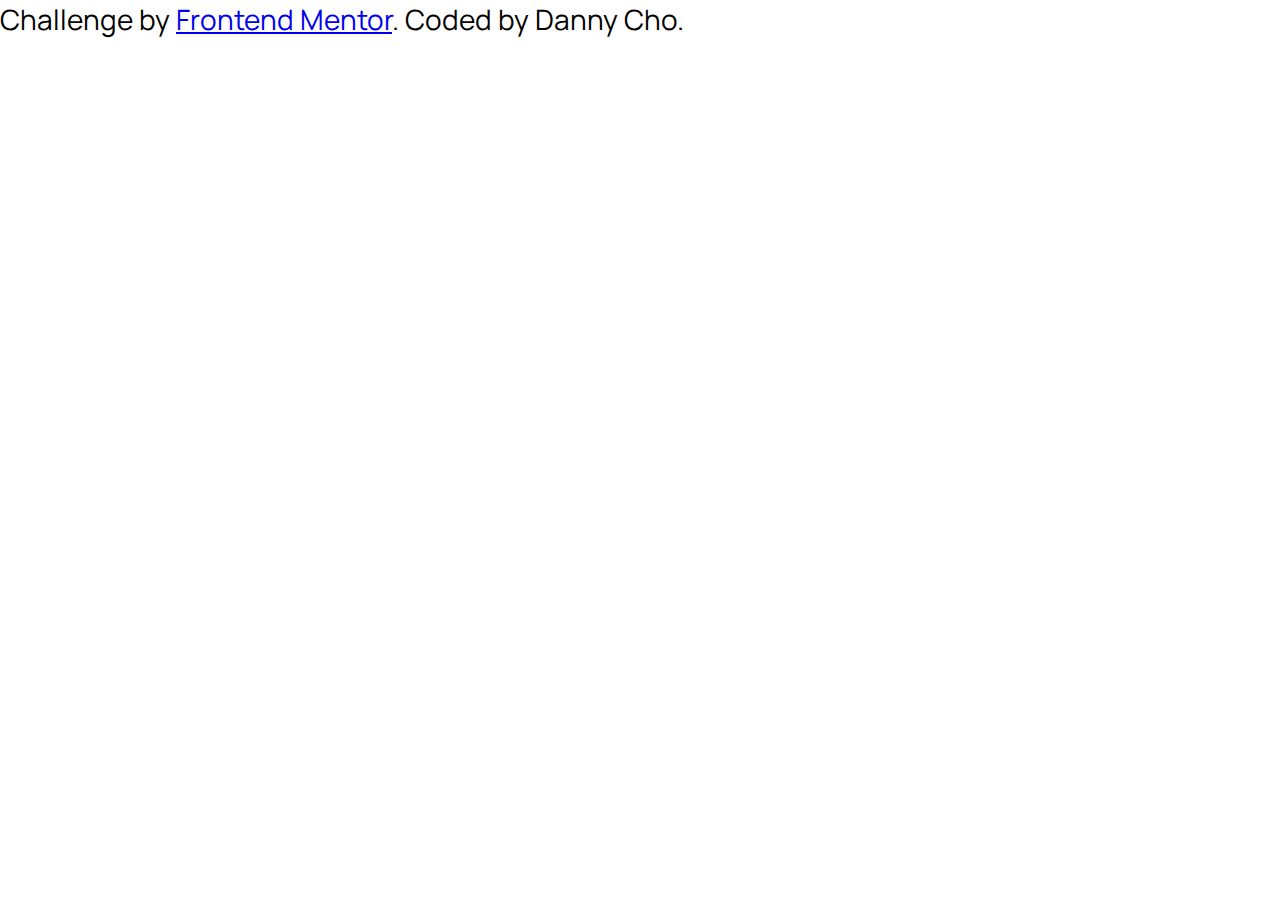
==== advice-generator-app-main/index.html @ 222b3127 "Started Advice Generator App challenge" ====
<!DOCTYPE html>
<html lang="en">
	<head>
		<meta charset="UTF-8" />
		<meta name="viewport" content="width=device-width, initial-scale=1.0" />
		<link rel="preconnect" href="https://fonts.googleapis.com" />
		<link rel="preconnect" href="https://fonts.gstatic.com" crossorigin />
		<link href="https://fonts.googleapis.com/css2?family=Manrope:wght@800&display=swap" rel="stylesheet" />
		<link rel="icon" type="image/png" sizes="32x32" href="./images/favicon-32x32.png" />
        <link rel="stylesheet" href="style.css">
		<title>Frontend Mentor | Advice generator app</title>
	</head>
	<body class="viewport">
        <main class="card">
            
        </main>
		<div class="attribution">
            Challenge by <a href="https://www.frontendmentor.io?ref=challenge" target="_blank" >Frontend Mentor</a>. Coded by Danny Cho.
		</div>
        <script src="script.js"></script>
	</body>
</html>
---- advice-generator-app-main/style.css ----
:root {
	--clr-cyan: hsl(193, 38%, 86%);
	--clr-green: hsl(150, 100%, 66%);
	--clr-grayish-blue: hsl(217, 19%, 38%);
	--clr-dark-grayish-blue: hsl(217, 19%, 24%);
	--clr-dark-blue: hsl(218, 23%, 16%);
}

* {
	margin: 0;
	padding: 0;
	box-sizing: border-box;
	font-family: 'Manrope', sans-serif;
	font-size: 28px;
}
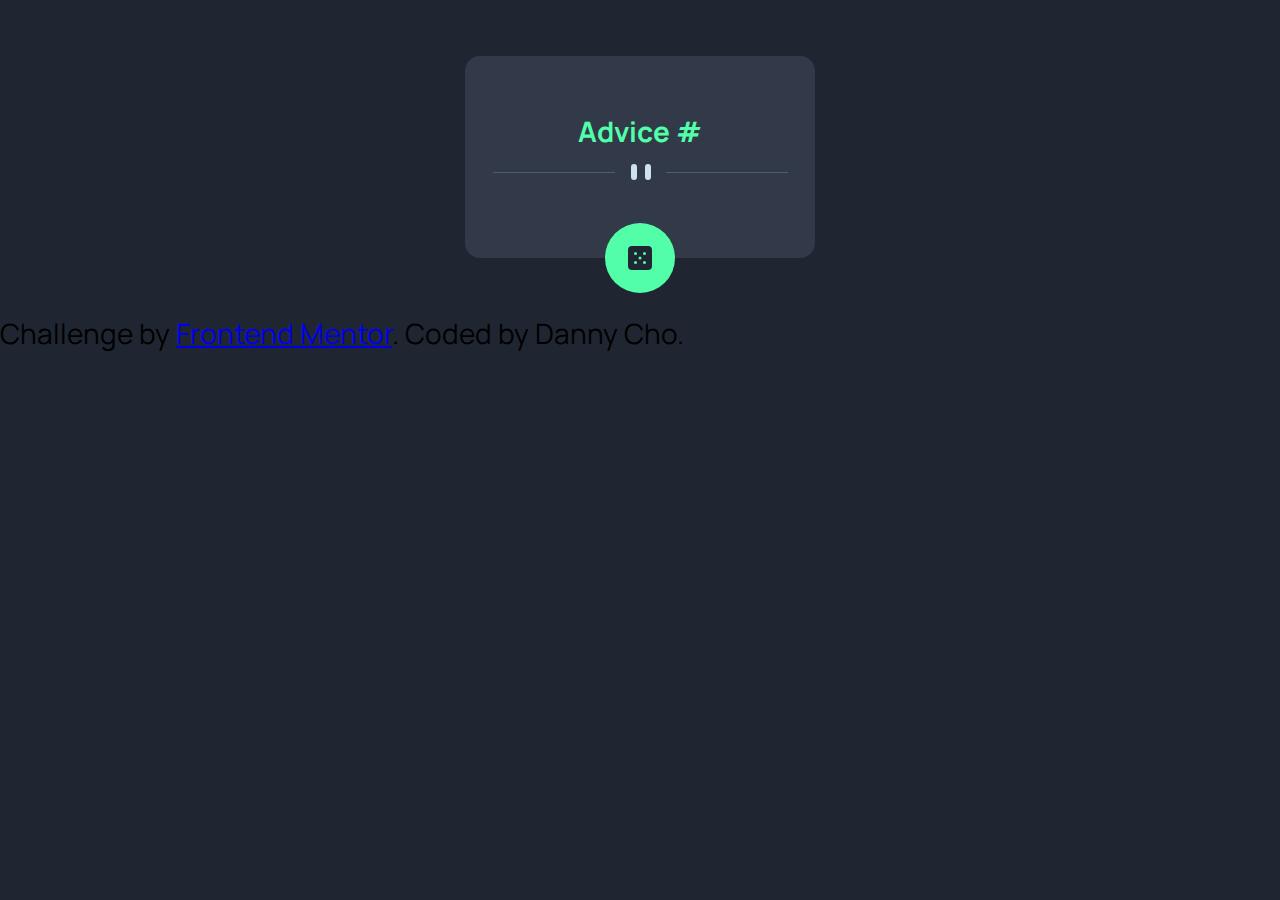
==== commit 6b3cd8ee: "Overall HTML content and JS done; CSS WIP" ====
--- a/advice-generator-app-main/index.html
+++ b/advice-generator-app-main/index.html
@@ -11,8 +11,13 @@
 		<title>Frontend Mentor | Advice generator app</title>
 	</head>
 	<body class="viewport">
-        <main class="card">
-            
+        <main class="viewport__card">
+            <h1 class="viewport__card__header">Advice #<span class="viewport__card__header__id"></span></h1>
+            <p class="viewport__card__advice"></p>
+            <img src="./images/pattern-divider-mobile.svg" alt="" class="viewport__card__divider">
+            <div class="viewport__card__button-div">
+                <img src="./images/icon-dice.svg" alt="" class="viewport__card__button" onclick="getAdvice()">
+            </div>
         </main>
 		<div class="attribution">
             Challenge by <a href="https://www.frontendmentor.io?ref=challenge" target="_blank" >Frontend Mentor</a>. Coded by Danny Cho.
--- a/advice-generator-app-main/style.css
+++ b/advice-generator-app-main/style.css
@@ -14,3 +14,36 @@
 	font-size: 28px;
 }
 
+.viewport {
+	background-color: var(--clr-dark-blue);
+}
+
+.viewport__card {
+	margin: 2em auto;
+	padding: 2em 1em 0;
+	width: 350px;
+	background-color: var(--clr-dark-grayish-blue);
+	border-radius: 15px;
+	text-align: center;
+}
+
+.viewport__card__header {
+	color: var(--clr-green);
+}
+
+.viewport__card__advice {
+	color: var(--clr-cyan);
+}
+
+.viewport__card__button-div {
+	position: relative;
+	transform: translate(0, 50%);
+	background-color: var(--clr-green);
+	border-radius: 50%;
+	height: 70px;
+	width: 70px;
+	display: flex;
+	justify-content: center;
+	align-items: center;
+	margin: auto;
+}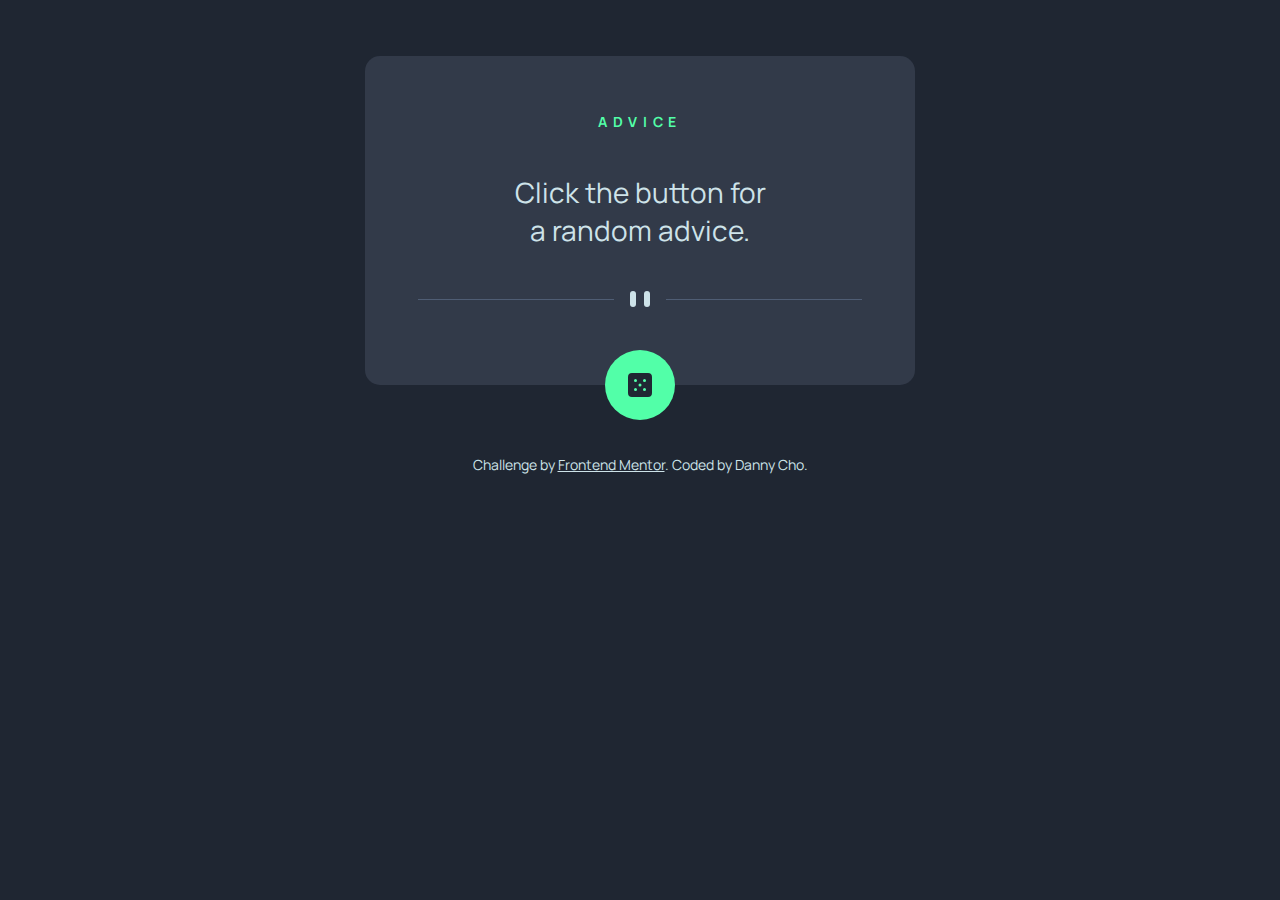
==== commit e9779938: "Desktop view done" ====
--- a/advice-generator-app-main/index.html
+++ b/advice-generator-app-main/index.html
@@ -12,9 +12,10 @@
 	</head>
 	<body class="viewport">
         <main class="viewport__card">
-            <h1 class="viewport__card__header">Advice #<span class="viewport__card__header__id"></span></h1>
-            <p class="viewport__card__advice"></p>
-            <img src="./images/pattern-divider-mobile.svg" alt="" class="viewport__card__divider">
+            <h1 class="viewport__card__header">ADVICE<span class="viewport__card__header__id"></span></h1>
+            <p class="viewport__card__advice">Click the button for<br>a random advice.</p>
+            <img src="./images/pattern-divider-mobile.svg" alt="" class="viewport__card__divider--mobile">
+            <img src="./images/pattern-divider-desktop.svg" alt="" class="viewport__card__divider--desktop">
             <div class="viewport__card__button-div">
                 <img src="./images/icon-dice.svg" alt="" class="viewport__card__button" onclick="getAdvice()">
             </div>
--- a/advice-generator-app-main/style.css
+++ b/advice-generator-app-main/style.css
@@ -12,6 +12,7 @@
 	box-sizing: border-box;
 	font-family: 'Manrope', sans-serif;
 	font-size: 28px;
+	-webkit-user-drag: none;
 }
 
 .viewport {
@@ -19,7 +20,7 @@
 }
 
 .viewport__card {
-	margin: 2em auto;
+	margin: 2em auto 2.5em;
 	padding: 2em 1em 0;
 	width: 350px;
 	background-color: var(--clr-dark-grayish-blue);
@@ -27,12 +28,21 @@
 	text-align: center;
 }
 
-.viewport__card__header {
+.viewport__card__header, 
+.viewport__card__header span {
 	color: var(--clr-green);
+	font-size: 0.5rem;
+	letter-spacing: 0.2rem;
 }
 
 .viewport__card__advice {
 	color: var(--clr-cyan);
+	margin-top: 1.5em;
+	margin-bottom: 0.5em;
+}
+
+.viewport__card__divider--desktop {
+	display: none;
 }
 
 .viewport__card__button-div {
@@ -46,4 +56,31 @@
 	justify-content: center;
 	align-items: center;
 	margin: auto;
+	cursor: pointer;
+}
+
+@media screen and (min-width: 700px) {
+	.viewport__card {
+		width: 550px;
+		padding: 2em 1.5em 0;
+	}
+
+	.viewport__card__advice {
+		margin-bottom: 1em;
+	}
+
+	.viewport__card__divider--desktop {
+		display: inline;
+	}
+
+	.viewport__card__divider--mobile {
+		display: none;
+	}
+}
+
+.attribution, 
+.attribution a {
+	font-size: 0.5rem;
+	text-align: center;
+	color: var(--clr-cyan);
 }